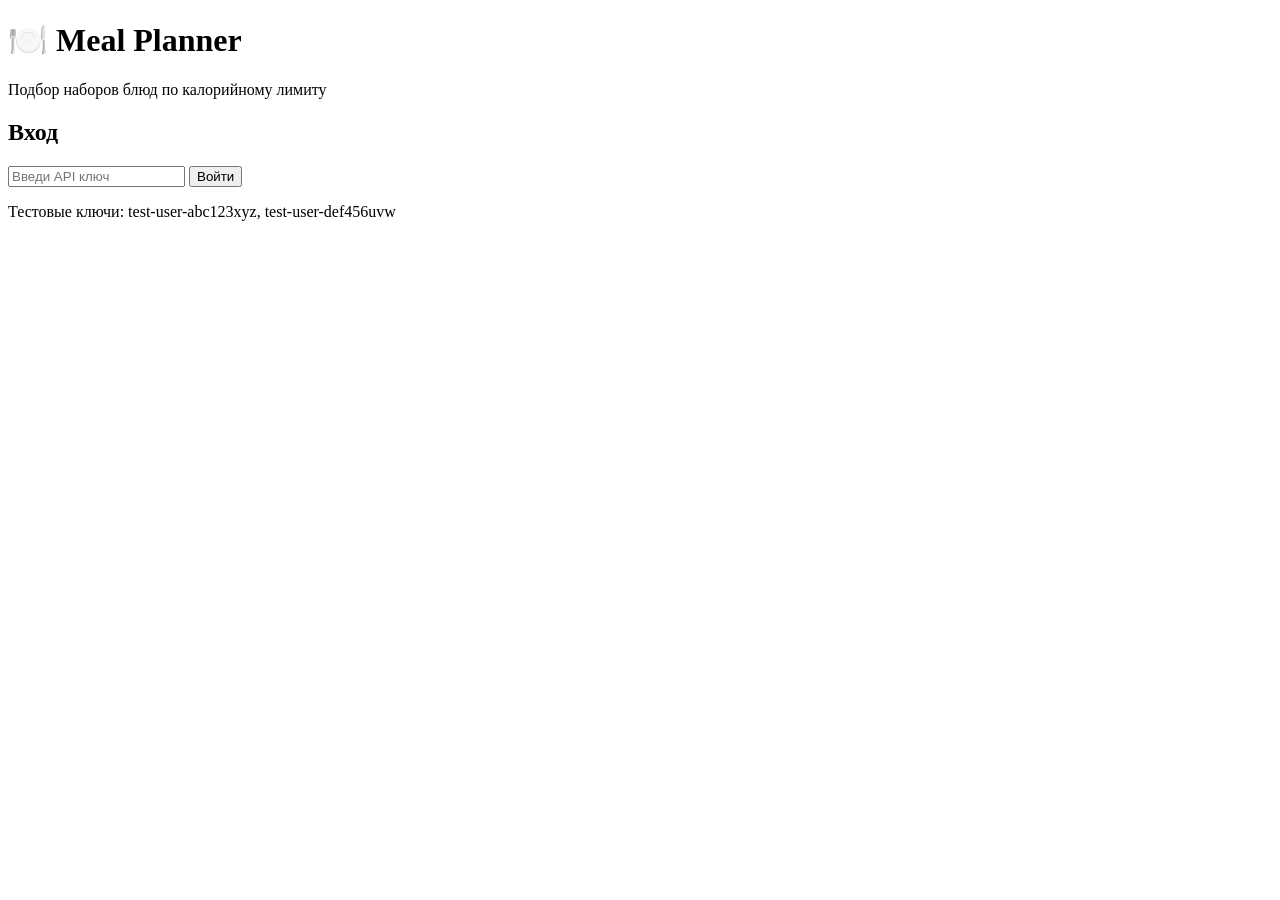
==== meal-planner/frontend/index.html @ 8b77ab17 "all previous" ====
<!DOCTYPE html>
<html lang="ru">
<head>
    <meta charset="UTF-8">
    <meta name="viewport" content="width=device-width, initial-scale=1.0">
    <title>Meal Planner - Подбор меню по калориям</title>
    <link rel="stylesheet" href="style.css">
</head>
<body>
    <div class="container">
        <header class="header">
            <h1>🍽️ Meal Planner</h1>
            <p>Подбор наборов блюд по калорийному лимиту</p>
        </header>

        <div class="auth-section" id="authSection">
            <div class="auth-box">
                <h2>Вход</h2>
                <input 
                    type="password" 
                    id="apiKey" 
                    placeholder="Введи API ключ"
                    class="input"
                >
                <button onclick="login()" class="btn btn-primary">Войти</button>
                <p class="info-text">Тестовые ключи: test-user-abc123xyz, test-user-def456uvw</p>
            </div>
        </div>

        <div class="app-section" id="appSection" style="display: none;">
            <div class="user-info">
                <p id="userInfo"></p>
                <button onclick="logout()" class="btn btn-secondary">Выход</button>
            </div>

            <div class="main-content">
                <!-- Левая колонка: поиск -->
                <aside class="sidebar">
                    <h2>Параметры поиска</h2>

                    <div class="form-group">
                        <label for="restaurant">Ресторан:</label>
                        <select id="restaurant" class="input">
                            <option value="">-- Выбери ресторан --</option>
                        </select>
                    </div>

                    <div class="form-group">
                        <label for="calories">Максимум калорий:</label>
                        <div class="calories-input">
                            <input 
                                type="range" 
                                id="caloriesSlider" 
                                min="100" 
                                max="5000" 
                                step="50" 
                                value="1500"
                                class="slider"
                            >
                            <input 
                                type="number" 
                                id="calories" 
                                min="100" 
                                max="5000" 
                                value="1500"
                                class="input"
                            >
                        </div>
                        <p class="slider-label" id="caloriesLabel">1500 ккал</p>
                    </div>

                    <button onclick="searchMeals()" class="btn btn-primary btn-block">
                        Найти комбинации
                    </button>

                    <hr>

                    <h2>История</h2>
                    <div id="history" class="history-list"></div>
                </aside>

                <!-- Правая колонка: результаты -->
                <main class="content">
                    <div id="loading" class="loading" style="display: none;">
                        <p>⏳ Загрузка...</p>
                    </div>

                    <div id="results" class="results-section">
                        <p class="empty-state">Выбери ресторан и нажми "Найти комбинации"</p>
                    </div>
                </main>
            </div>
        </div>
    </div>

    <script src="app.js"></script>
</body>
</html>
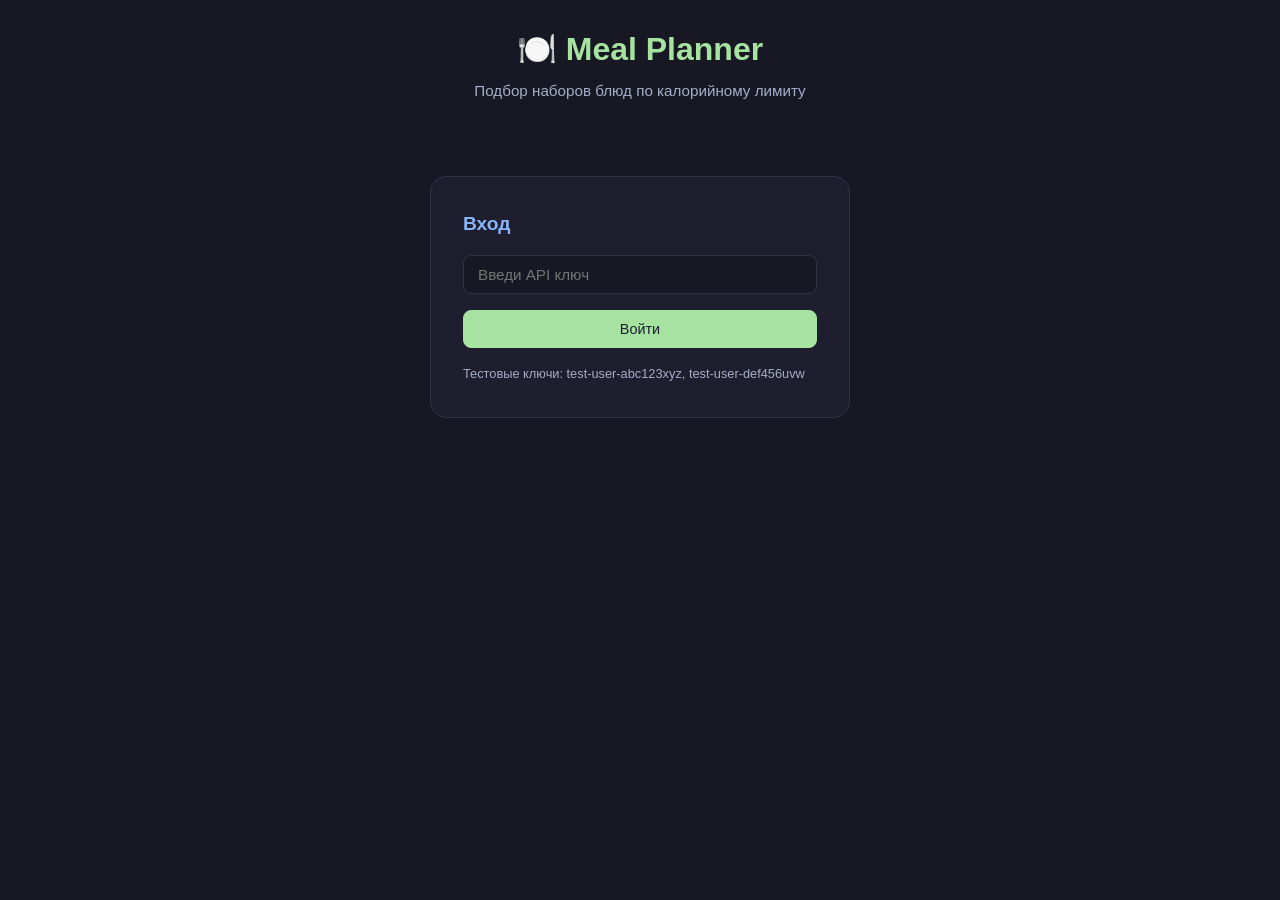
==== commit 418d5936: "first prototype" ====
--- a/meal-planner/frontend/index.html
+++ b/meal-planner/frontend/index.html
@@ -47,26 +47,58 @@
 
                     <div class="form-group">
                         <label for="calories">Максимум калорий:</label>
-                        <div class="calories-input">
-                            <input 
-                                type="range" 
-                                id="caloriesSlider" 
-                                min="100" 
-                                max="5000" 
-                                step="50" 
-                                value="1500"
+                        <div class="slider-row">
+                            <input
+                                type="range"
+                                id="caloriesSlider"
+                                min="100"
+                                max="5000"
+                                step="50"
+                                value="600"
                                 class="slider"
                             >
-                            <input 
-                                type="number" 
-                                id="calories" 
-                                min="100" 
-                                max="5000" 
-                                value="1500"
-                                class="input"
+                            <input
+                                type="number"
+                                id="calories"
+                                min="100"
+                                max="5000"
+                                value="600"
+                                class="input input-narrow"
                             >
                         </div>
-                        <p class="slider-label" id="caloriesLabel">1500 ккал</p>
+                        <p class="slider-label" id="caloriesLabel">600 ккал</p>
+                    </div>
+
+                    <div class="form-group">
+                        <label for="weight">Максимум масса:</label>
+                        <div class="slider-row">
+                            <input
+                                type="range"
+                                id="weightSlider"
+                                min="100"
+                                max="2000"
+                                step="50"
+                                value="400"
+                                class="slider"
+                            >
+                            <input
+                                type="number"
+                                id="weight"
+                                min="100"
+                                max="2000"
+                                value="400"
+                                class="input input-narrow"
+                            >
+                        </div>
+                        <p class="slider-label" id="weightLabel">400 г</p>
+                    </div>
+
+                    <div class="form-group form-group-inline">
+                        <label class="toggle-label">
+                            <input type="checkbox" id="includeDrinks" class="toggle-checkbox">
+                            <span class="toggle-track"><span class="toggle-thumb"></span></span>
+                            Включать напитки
+                        </label>
                     </div>
 
                     <button onclick="searchMeals()" class="btn btn-primary btn-block">
--- a/meal-planner/frontend/style.css
+++ b/meal-planner/frontend/style.css
@@ -0,0 +1,443 @@
+*, *::before, *::after {
+    box-sizing: border-box;
+    margin: 0;
+    padding: 0;
+}
+
+:root {
+    --bg: #1e1e2e;
+    --surface: #181825;
+    --card-bg: #1e1e2e;
+    --overlay: #313244;
+    --text: #cdd6f4;
+    --subtext: #a6adc8;
+    --accent: #a6e3a1;
+    --accent2: #89b4fa;
+    --danger: #f38ba8;
+    --border: #313244;
+}
+
+body {
+    background: var(--surface);
+    color: var(--text);
+    font-family: -apple-system, BlinkMacSystemFont, 'Segoe UI', sans-serif;
+    font-size: 15px;
+    line-height: 1.6;
+    min-height: 100vh;
+}
+
+.container {
+    max-width: 1100px;
+    margin: 0 auto;
+    padding: 24px 16px;
+}
+
+/* Header */
+.header {
+    text-align: center;
+    margin-bottom: 32px;
+}
+
+.header h1 {
+    font-size: 2rem;
+    font-weight: 700;
+    color: var(--accent);
+    margin-bottom: 4px;
+}
+
+.header p {
+    color: var(--subtext);
+    font-size: 0.95rem;
+}
+
+/* Auth */
+.auth-section {
+    display: flex;
+    justify-content: center;
+    padding: 40px 0;
+}
+
+.auth-box {
+    background: var(--card-bg);
+    border: 1px solid var(--border);
+    border-radius: 16px;
+    padding: 32px;
+    width: 100%;
+    max-width: 420px;
+    display: flex;
+    flex-direction: column;
+    gap: 16px;
+}
+
+.auth-box h2 {
+    font-size: 1.2rem;
+    color: var(--accent2);
+}
+
+.info-text {
+    font-size: 0.8rem;
+    color: var(--subtext);
+}
+
+/* Forms */
+.input {
+    width: 100%;
+    background: var(--surface);
+    border: 1px solid var(--border);
+    border-radius: 8px;
+    color: var(--text);
+    font-size: 0.95rem;
+    padding: 10px 14px;
+    outline: none;
+    transition: border-color 0.15s;
+}
+
+.input:focus {
+    border-color: var(--accent2);
+}
+
+.input-narrow {
+    width: 80px;
+    flex-shrink: 0;
+    padding: 8px 10px;
+}
+
+.form-group {
+    display: flex;
+    flex-direction: column;
+    gap: 8px;
+}
+
+.form-group label {
+    font-size: 0.85rem;
+    color: var(--subtext);
+}
+
+.form-group-inline {
+    flex-direction: row;
+    align-items: center;
+}
+
+/* Slider row */
+.slider-row {
+    display: flex;
+    gap: 10px;
+    align-items: center;
+}
+
+.slider {
+    flex: 1;
+    accent-color: var(--accent);
+    cursor: pointer;
+    height: 4px;
+}
+
+.slider-label {
+    font-size: 0.85rem;
+    color: var(--accent);
+    font-weight: 600;
+}
+
+/* Toggle switch */
+.toggle-label {
+    display: flex;
+    align-items: center;
+    gap: 10px;
+    cursor: pointer;
+    font-size: 0.9rem;
+    color: var(--text);
+    user-select: none;
+}
+
+.toggle-checkbox {
+    display: none;
+}
+
+.toggle-track {
+    position: relative;
+    width: 38px;
+    height: 22px;
+    background: var(--overlay);
+    border-radius: 11px;
+    border: 1px solid var(--border);
+    transition: background 0.2s;
+    flex-shrink: 0;
+}
+
+.toggle-thumb {
+    position: absolute;
+    top: 3px;
+    left: 3px;
+    width: 14px;
+    height: 14px;
+    background: var(--subtext);
+    border-radius: 50%;
+    transition: transform 0.2s, background 0.2s;
+}
+
+.toggle-checkbox:checked + .toggle-track {
+    background: var(--accent);
+    border-color: var(--accent);
+}
+
+.toggle-checkbox:checked + .toggle-track .toggle-thumb {
+    transform: translateX(16px);
+    background: #1e1e2e;
+}
+
+/* Buttons */
+.btn {
+    display: inline-flex;
+    align-items: center;
+    justify-content: center;
+    background: var(--overlay);
+    border: 1px solid var(--border);
+    border-radius: 8px;
+    color: var(--text);
+    cursor: pointer;
+    font-size: 0.9rem;
+    font-weight: 500;
+    padding: 10px 20px;
+    transition: background 0.15s, border-color 0.15s;
+    white-space: nowrap;
+}
+
+.btn:hover {
+    background: var(--border);
+}
+
+.btn-primary {
+    background: var(--accent);
+    border-color: var(--accent);
+    color: #1e1e2e;
+}
+
+.btn-primary:hover {
+    background: #94d5a0;
+    border-color: #94d5a0;
+}
+
+.btn-secondary {
+    background: transparent;
+    border-color: var(--border);
+    color: var(--subtext);
+}
+
+.btn-small {
+    padding: 6px 14px;
+    font-size: 0.8rem;
+}
+
+.btn-block {
+    width: 100%;
+}
+
+/* User info bar */
+.user-info {
+    display: flex;
+    justify-content: space-between;
+    align-items: center;
+    background: var(--card-bg);
+    border: 1px solid var(--border);
+    border-radius: 10px;
+    padding: 12px 16px;
+    margin-bottom: 24px;
+    font-size: 0.9rem;
+    color: var(--subtext);
+}
+
+/* Layout */
+.main-content {
+    display: grid;
+    grid-template-columns: 300px 1fr;
+    gap: 24px;
+    align-items: start;
+}
+
+@media (max-width: 700px) {
+    .main-content { grid-template-columns: 1fr; }
+}
+
+.sidebar {
+    background: var(--card-bg);
+    border: 1px solid var(--border);
+    border-radius: 12px;
+    padding: 20px;
+    display: flex;
+    flex-direction: column;
+    gap: 16px;
+}
+
+.sidebar h2 {
+    font-size: 1rem;
+    color: var(--accent2);
+}
+
+.sidebar hr {
+    border: none;
+    border-top: 1px solid var(--border);
+}
+
+.content {
+    background: var(--card-bg);
+    border: 1px solid var(--border);
+    border-radius: 12px;
+    padding: 20px;
+    min-height: 300px;
+}
+
+/* Results */
+.results-section {
+    display: flex;
+    flex-direction: column;
+    gap: 12px;
+}
+
+.empty-state {
+    color: var(--subtext);
+    text-align: center;
+    padding: 40px 0;
+}
+
+.result-card {
+    background: var(--surface);
+    border: 1px solid var(--border);
+    border-radius: 10px;
+    padding: 14px 16px;
+    display: flex;
+    flex-direction: column;
+    gap: 10px;
+    transition: border-color 0.15s;
+}
+
+.result-card:hover {
+    border-color: var(--accent2);
+}
+
+.result-header {
+    display: flex;
+    justify-content: space-between;
+    align-items: center;
+}
+
+.result-title {
+    font-size: 0.9rem;
+    font-weight: 600;
+    color: var(--subtext);
+}
+
+.result-score {
+    font-size: 1.1rem;
+    font-weight: 700;
+    color: var(--accent);
+}
+
+.result-stats {
+    display: flex;
+    gap: 16px;
+    flex-wrap: wrap;
+}
+
+.result-stat {
+    font-size: 0.82rem;
+    color: var(--subtext);
+    background: var(--overlay);
+    border-radius: 6px;
+    padding: 2px 8px;
+}
+
+.result-meals {
+    display: flex;
+    flex-direction: column;
+    gap: 4px;
+}
+
+.meal-item {
+    display: flex;
+    justify-content: space-between;
+    align-items: baseline;
+    gap: 8px;
+}
+
+.meal-name {
+    font-size: 0.9rem;
+    color: var(--text);
+}
+
+.meal-meta {
+    font-size: 0.8rem;
+    color: var(--subtext);
+    white-space: nowrap;
+    flex-shrink: 0;
+}
+
+.result-actions {
+    display: flex;
+    justify-content: flex-end;
+}
+
+/* History */
+.history-list {
+    display: flex;
+    flex-direction: column;
+    gap: 8px;
+}
+
+.history-item {
+    background: var(--surface);
+    border: 1px solid var(--border);
+    border-radius: 8px;
+    padding: 10px 12px;
+    font-size: 0.85rem;
+    cursor: pointer;
+    transition: border-color 0.15s;
+    display: flex;
+    justify-content: space-between;
+    align-items: center;
+}
+
+.history-item:hover {
+    border-color: var(--accent2);
+}
+
+.history-date {
+    color: var(--subtext);
+    font-size: 0.8rem;
+}
+
+.history-calories {
+    color: var(--accent);
+    font-weight: 600;
+}
+
+/* Loading */
+.loading {
+    text-align: center;
+    color: var(--subtext);
+    padding: 40px 0;
+}
+
+/* Notifications */
+.notification {
+    position: fixed;
+    bottom: 24px;
+    right: 24px;
+    background: var(--overlay);
+    border: 1px solid var(--border);
+    border-radius: 10px;
+    padding: 12px 20px;
+    font-size: 0.9rem;
+    z-index: 1000;
+    animation: slideIn 0.3s ease;
+}
+
+.notification.success { border-color: var(--accent);  color: var(--accent); }
+.notification.error   { border-color: var(--danger);  color: var(--danger); }
+
+@keyframes slideIn  { from { opacity: 0; transform: translateY(10px); } to { opacity: 1; transform: translateY(0); } }
+@keyframes slideOut { from { opacity: 1; transform: translateY(0); } to { opacity: 0; transform: translateY(10px); } }
+
+/* Scrollbar */
+::-webkit-scrollbar { width: 6px; }
+::-webkit-scrollbar-track { background: var(--surface); }
+::-webkit-scrollbar-thumb { background: var(--border); border-radius: 3px; }
